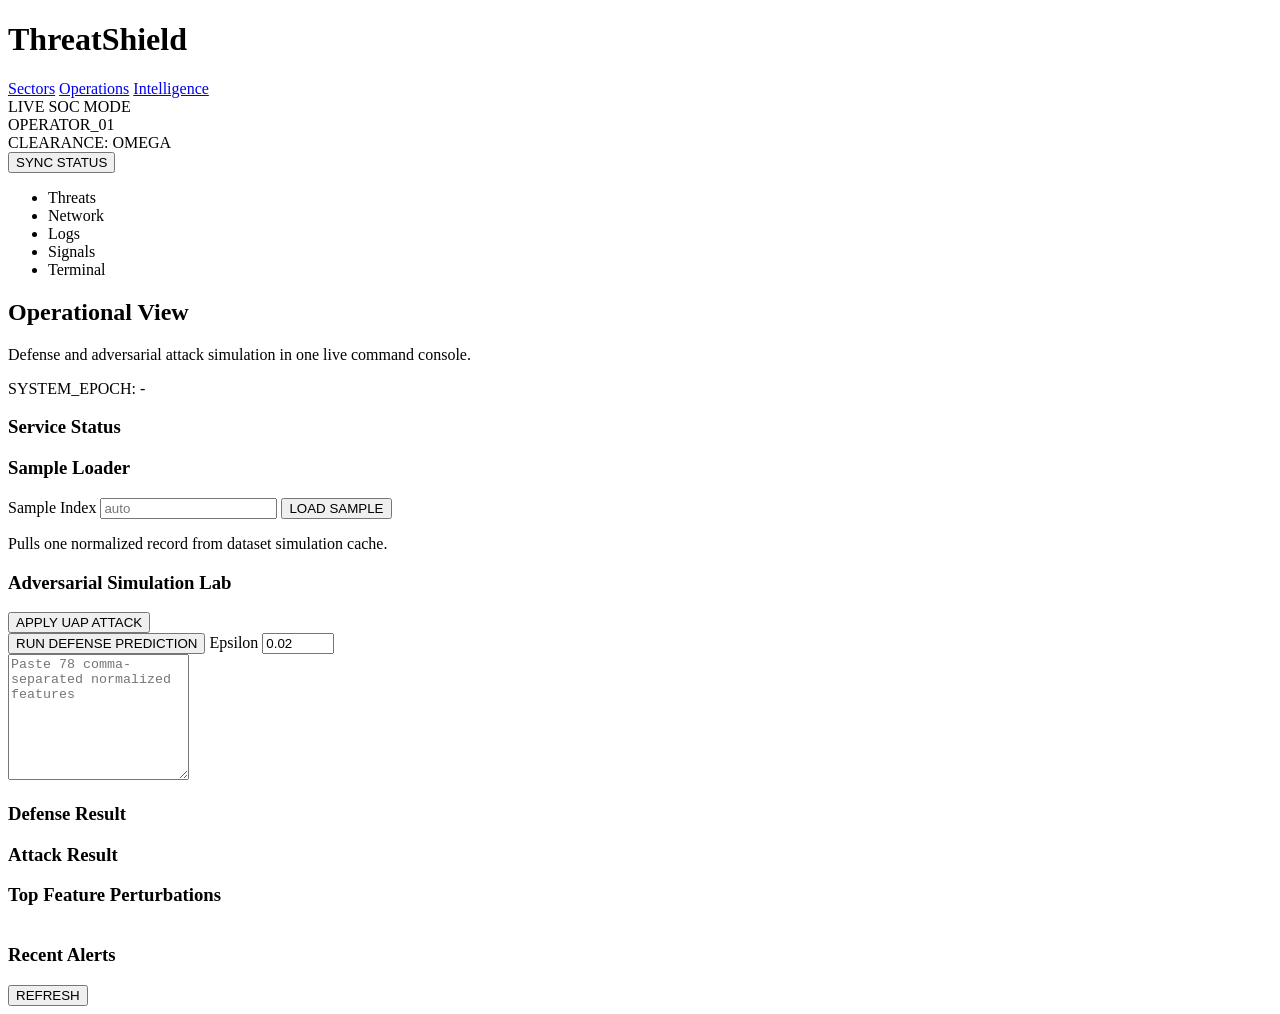
==== service_ui/index.html @ 50ff3885 "Clean initial commit" ====
<!doctype html>
<html lang="en">
<head>
  <meta charset="UTF-8" />
  <meta name="viewport" content="width=device-width, initial-scale=1.0" />
  <title>ThreatShield | Cinematic SOC</title>
  <link rel="preconnect" href="https://fonts.googleapis.com" />
  <link rel="preconnect" href="https://fonts.gstatic.com" crossorigin />
  <link href="https://fonts.googleapis.com/css2?family=Inter:wght@300;400;500;600;700&family=Space+Grotesk:wght@400;500;600;700&display=swap" rel="stylesheet" />
  <link rel="stylesheet" href="/ui/styles.css" />
</head>
<body>
  <div class="bg-layer"></div>

  <header class="topbar">
    <div class="topbar-left">
      <h1>ThreatShield</h1>
      <nav class="topnav">
        <a href="#">Sectors</a>
        <a class="active" href="#">Operations</a>
        <a href="#">Intelligence</a>
      </nav>
    </div>
    <div class="topbar-right">
      <span class="chip">LIVE</span>
      <span class="chip subtle">SOC MODE</span>
    </div>
  </header>

  <aside class="sidenav">
    <div class="agent-card">
      <div class="agent-badge">OPERATOR_01</div>
      <div class="agent-sub">CLEARANCE: OMEGA</div>
      <button id="btnRefreshStatus" class="btn btn-primary wide">SYNC STATUS</button>
    </div>
    <ul>
      <li class="active">Threats</li>
      <li>Network</li>
      <li>Logs</li>
      <li>Signals</li>
      <li>Terminal</li>
    </ul>
  </aside>

  <main class="main">
    <section class="headline glass">
      <div>
        <h2>Operational View</h2>
        <p>Defense and adversarial attack simulation in one live command console.</p>
      </div>
      <div class="epoch">SYSTEM_EPOCH: <span id="epochStamp">-</span></div>
    </section>

    <section class="grid two">
      <article class="glass panel">
        <h3>Service Status</h3>
        <div id="statusCards" class="cards"></div>
      </article>

      <article class="glass panel">
        <h3>Sample Loader</h3>
        <div class="actions">
          <label>Sample Index
            <input id="sampleIndex" type="number" min="0" placeholder="auto" />
          </label>
          <button id="btnLoadSample" class="btn">LOAD SAMPLE</button>
        </div>
        <p class="note">Pulls one normalized record from dataset simulation cache.</p>
      </article>
    </section>

    <section class="glass panel spotlight">
      <div class="spotlight-header">
        <h3>Adversarial Simulation Lab</h3>
        <button id="btnAttack" class="btn btn-danger">APPLY UAP ATTACK</button>
      </div>
      <div class="actions">
        <button id="btnDefense" class="btn btn-primary">RUN DEFENSE PREDICTION</button>
        <label>Epsilon
          <input id="epsilon" type="number" min="0.001" max="0.1" step="0.001" value="0.02" />
        </label>
      </div>
      <textarea id="featureInput" rows="8" placeholder="Paste 78 comma-separated normalized features"></textarea>
      <p id="inputInfo" class="note"></p>
    </section>

    <section class="grid two">
      <article class="glass panel">
        <h3>Defense Result</h3>
        <div id="defenseCards" class="cards"></div>
      </article>

      <article class="glass panel">
        <h3>Attack Result</h3>
        <div id="attackCards" class="cards"></div>
      </article>
    </section>

    <section class="grid two">
      <article class="glass panel">
        <h3>Top Feature Perturbations</h3>
        <div class="tableWrap">
          <table id="changesTable"></table>
        </div>
      </article>

      <article class="glass panel">
        <div class="split-head">
          <h3>Recent Alerts</h3>
          <button id="btnLoadAlerts" class="btn">REFRESH</button>
        </div>
        <div class="tableWrap">
          <table id="alertsTable"></table>
        </div>
      </article>
    </section>
  </main>

  <script src="/ui/app.js"></script>
</body>
</html>
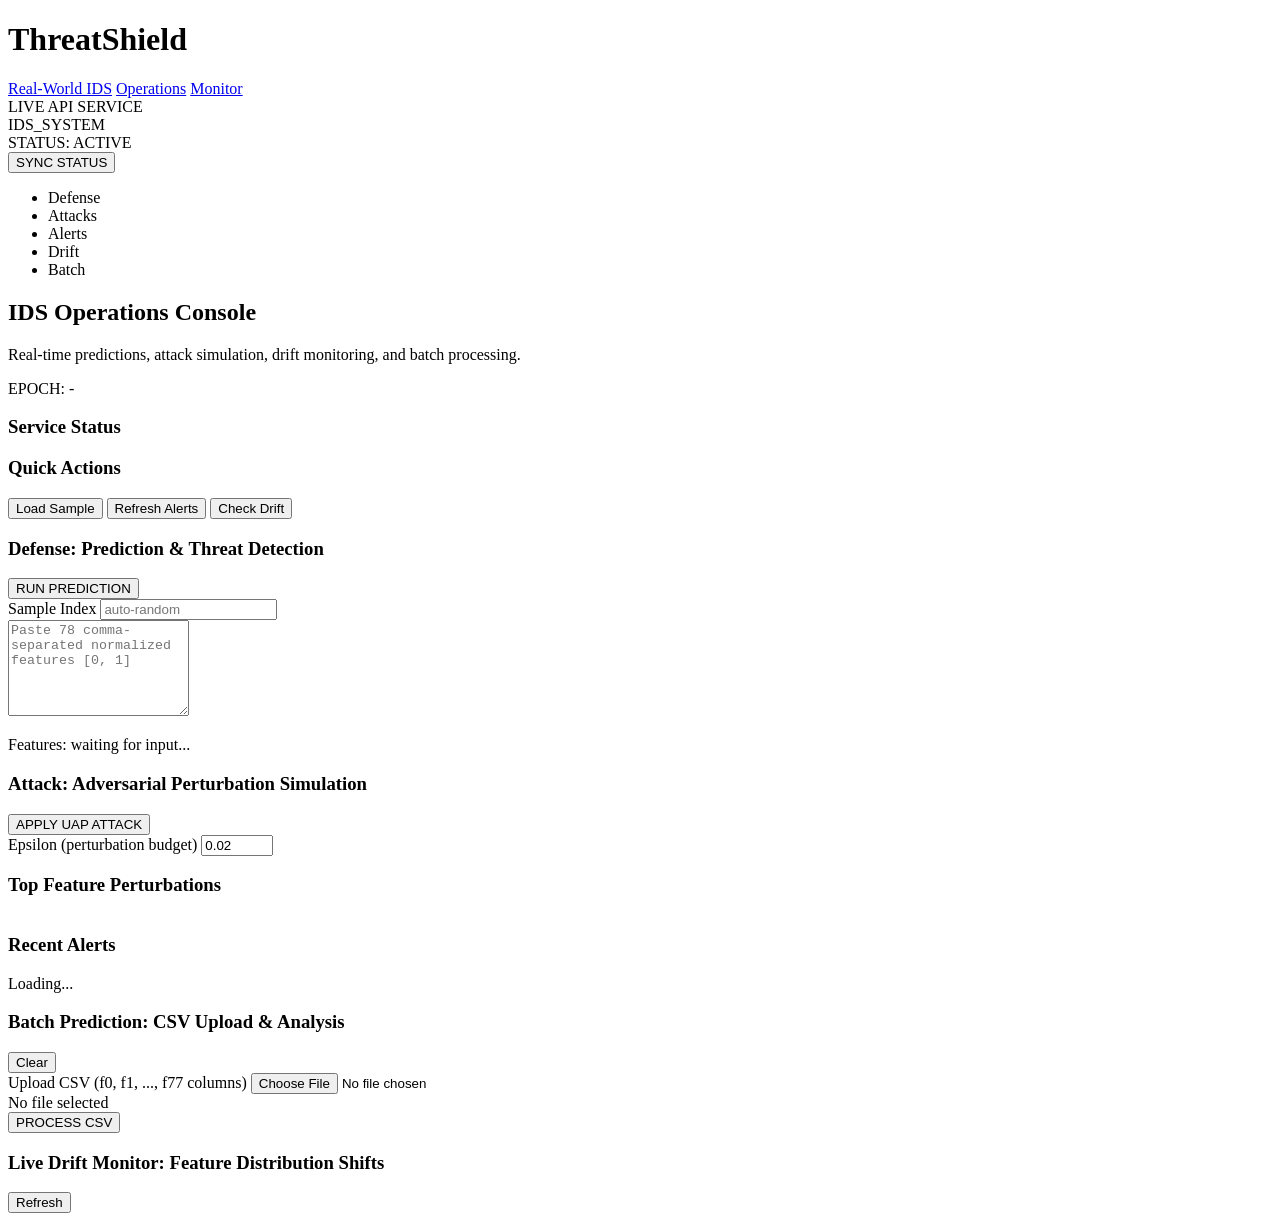
==== commit e3b4bf13: "first commit" ====
--- a/service_ui/index.html
+++ b/service_ui/index.html
@@ -3,7 +3,7 @@
 <head>
   <meta charset="UTF-8" />
   <meta name="viewport" content="width=device-width, initial-scale=1.0" />
-  <title>ThreatShield | Cinematic SOC</title>
+  <title>ThreatShield | Real-World IDS Service</title>
   <link rel="preconnect" href="https://fonts.googleapis.com" />
   <link rel="preconnect" href="https://fonts.gstatic.com" crossorigin />
   <link href="https://fonts.googleapis.com/css2?family=Inter:wght@300;400;500;600;700&family=Space+Grotesk:wght@400;500;600;700&display=swap" rel="stylesheet" />
@@ -16,41 +16,42 @@
     <div class="topbar-left">
       <h1>ThreatShield</h1>
       <nav class="topnav">
-        <a href="#">Sectors</a>
+        <a href="#">Real-World IDS</a>
         <a class="active" href="#">Operations</a>
-        <a href="#">Intelligence</a>
+        <a href="#">Monitor</a>
       </nav>
     </div>
     <div class="topbar-right">
-      <span class="chip">LIVE</span>
-      <span class="chip subtle">SOC MODE</span>
+      <span class="chip" id="liveChip">LIVE</span>
+      <span class="chip subtle">API SERVICE</span>
     </div>
   </header>
 
   <aside class="sidenav">
     <div class="agent-card">
-      <div class="agent-badge">OPERATOR_01</div>
-      <div class="agent-sub">CLEARANCE: OMEGA</div>
+      <div class="agent-badge">IDS_SYSTEM</div>
+      <div class="agent-sub">STATUS: ACTIVE</div>
       <button id="btnRefreshStatus" class="btn btn-primary wide">SYNC STATUS</button>
     </div>
     <ul>
-      <li class="active">Threats</li>
-      <li>Network</li>
-      <li>Logs</li>
-      <li>Signals</li>
-      <li>Terminal</li>
+      <li class="active">Defense</li>
+      <li>Attacks</li>
+      <li>Alerts</li>
+      <li>Drift</li>
+      <li>Batch</li>
     </ul>
   </aside>
 
   <main class="main">
     <section class="headline glass">
       <div>
-        <h2>Operational View</h2>
-        <p>Defense and adversarial attack simulation in one live command console.</p>
+        <h2>IDS Operations Console</h2>
+        <p>Real-time predictions, attack simulation, drift monitoring, and batch processing.</p>
       </div>
-      <div class="epoch">SYSTEM_EPOCH: <span id="epochStamp">-</span></div>
+      <div class="epoch">EPOCH: <span id="epochStamp">-</span></div>
     </section>
 
+    <!-- Service Status -->
     <section class="grid two">
       <article class="glass panel">
         <h3>Service Status</h3>
@@ -58,44 +59,46 @@
       </article>
 
       <article class="glass panel">
-        <h3>Sample Loader</h3>
-        <div class="actions">
-          <label>Sample Index
-            <input id="sampleIndex" type="number" min="0" placeholder="auto" />
-          </label>
-          <button id="btnLoadSample" class="btn">LOAD SAMPLE</button>
+        <h3>Quick Actions</h3>
+        <div class="actions vertical">
+          <button id="btnLoadSample" class="btn btn-primary">Load Sample</button>
+          <button id="btnLoadAlerts" class="btn">Refresh Alerts</button>
+          <button id="btnCheckDrift" class="btn">Check Drift</button>
         </div>
-        <p class="note">Pulls one normalized record from dataset simulation cache.</p>
       </article>
     </section>
 
+    <!-- Defense Panel -->
     <section class="glass panel spotlight">
       <div class="spotlight-header">
-        <h3>Adversarial Simulation Lab</h3>
+        <h3>Defense: Prediction & Threat Detection</h3>
+        <button id="btnDefense" class="btn btn-primary">RUN PREDICTION</button>
+      </div>
+      <div class="actions">
+        <label>Sample Index
+          <input id="sampleIndex" type="number" min="0" placeholder="auto-random" />
+        </label>
+      </div>
+      <textarea id="featureInput" rows="6" placeholder="Paste 78 comma-separated normalized features [0, 1]"></textarea>
+      <p id="inputInfo" class="note">Features: waiting for input...</p>
+      <div id="defenseCards" class="cards"></div>
+    </section>
+
+    <!-- Attack Simulation Panel -->
+    <section class="glass panel spotlight" style="margin-top: 16px;">
+      <div class="spotlight-header">
+        <h3>Attack: Adversarial Perturbation Simulation</h3>
         <button id="btnAttack" class="btn btn-danger">APPLY UAP ATTACK</button>
       </div>
       <div class="actions">
-        <button id="btnDefense" class="btn btn-primary">RUN DEFENSE PREDICTION</button>
-        <label>Epsilon
+        <label>Epsilon (perturbation budget)
           <input id="epsilon" type="number" min="0.001" max="0.1" step="0.001" value="0.02" />
         </label>
       </div>
-      <textarea id="featureInput" rows="8" placeholder="Paste 78 comma-separated normalized features"></textarea>
-      <p id="inputInfo" class="note"></p>
+      <div id="attackCards" class="cards"></div>
     </section>
 
-    <section class="grid two">
-      <article class="glass panel">
-        <h3>Defense Result</h3>
-        <div id="defenseCards" class="cards"></div>
-      </article>
-
-      <article class="glass panel">
-        <h3>Attack Result</h3>
-        <div id="attackCards" class="cards"></div>
-      </article>
-    </section>
-
+    <!-- Results Grid -->
     <section class="grid two">
       <article class="glass panel">
         <h3>Top Feature Perturbations</h3>
@@ -107,14 +110,49 @@
       <article class="glass panel">
         <div class="split-head">
           <h3>Recent Alerts</h3>
-          <button id="btnLoadAlerts" class="btn">REFRESH</button>
+          <span id="alertCount" class="note">Loading...</span>
         </div>
         <div class="tableWrap">
           <table id="alertsTable"></table>
         </div>
       </article>
     </section>
+
+    <!-- Batch Prediction Panel -->
+    <section class="glass panel">
+      <div class="split-head">
+        <h3>Batch Prediction: CSV Upload & Analysis</h3>
+        <button id="btnClearBatch" class="btn">Clear</button>
+      </div>
+      <div class="actions">
+        <label class="file-label" id="csvLabel">
+          Upload CSV (f0, f1, ..., f77 columns)
+          <input id="csvFile" type="file" accept=".csv" />
+        </label>
+        <div class="upload-status" id="csvStatus">No file selected</div>
+        <button id="btnProcessCSV" class="btn btn-primary">PROCESS CSV</button>
+      </div>
+      <div id="batchCards" class="cards"></div>
+      <div class="tableWrap">
+        <table id="batchResultsTable"></table>
+      </div>
+    </section>
+
+    <!-- Drift Monitoring Panel -->
+    <section class="glass panel">
+      <div class="split-head">
+        <h3>Live Drift Monitor: Feature Distribution Shifts</h3>
+        <button id="btnRefreshDrift" class="btn">Refresh</button>
+      </div>
+      <div id="driftSummary" class="cards"></div>
+      <div class="tableWrap">
+        <table id="driftTable"></table>
+      </div>
+    </section>
   </main>
+
+  <!-- Toast Container -->
+  <div id="toastContainer" class="toast-container"></div>
 
   <script src="/ui/app.js"></script>
 </body>
